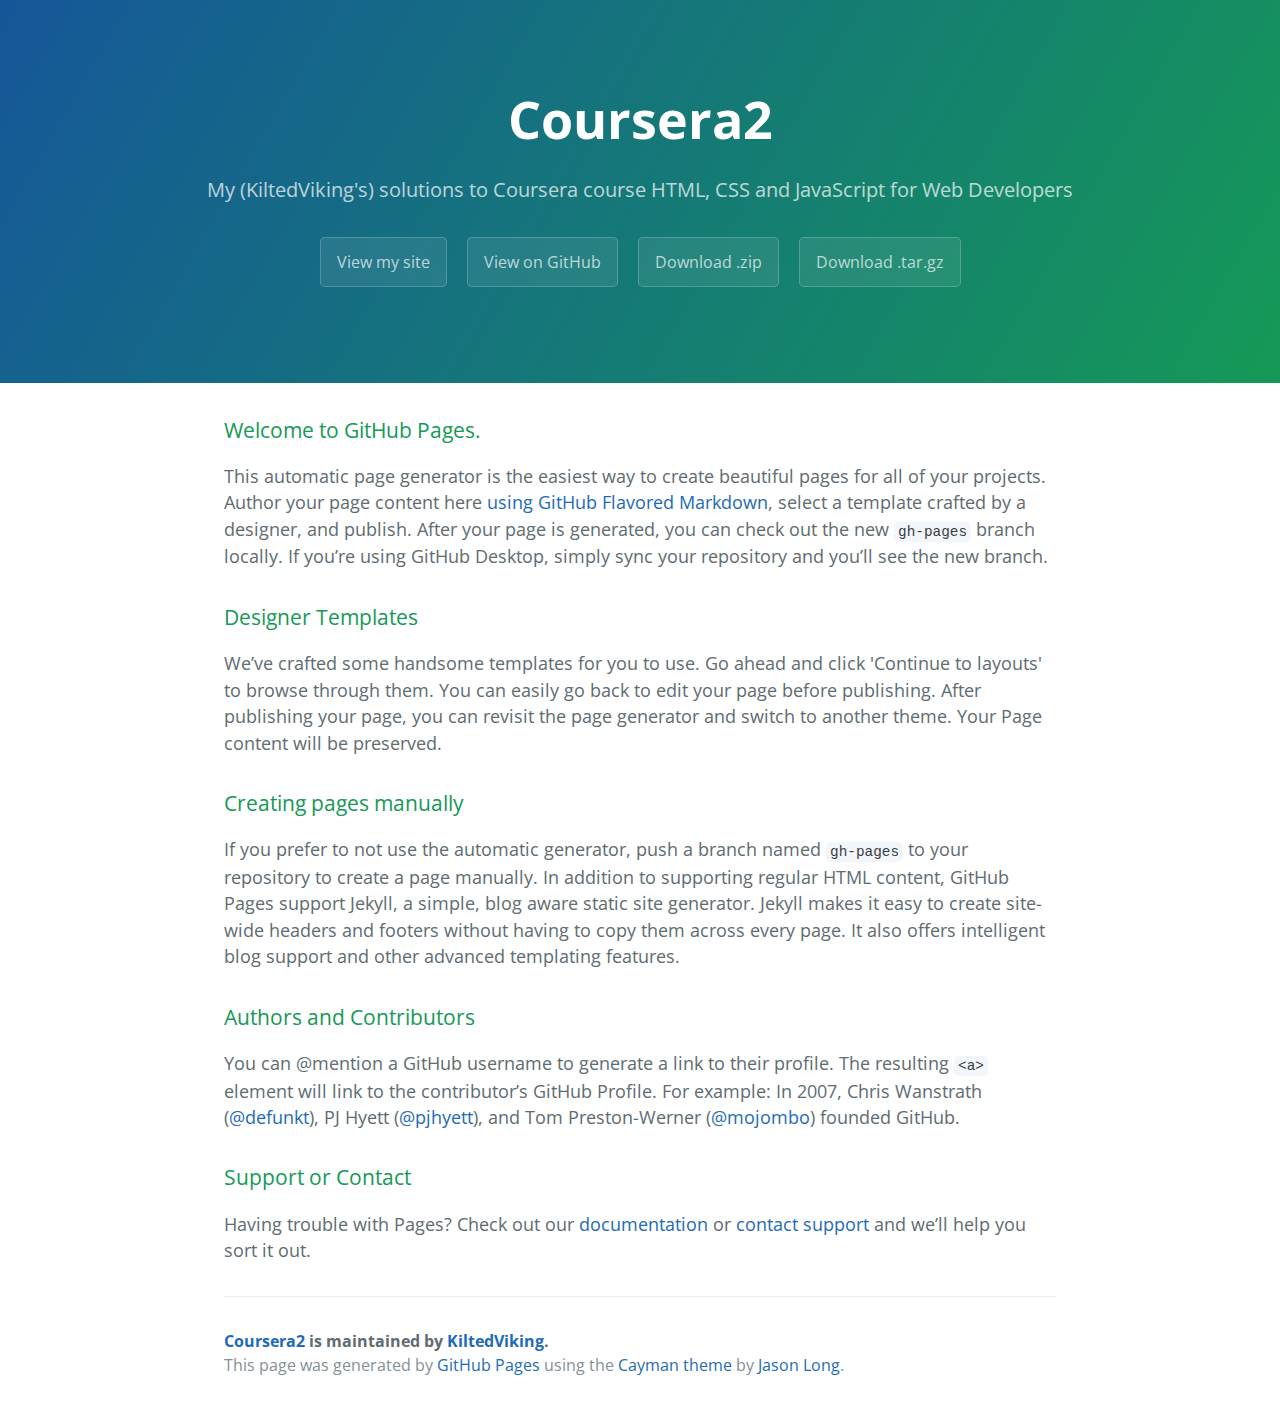
==== index.html @ 8caa8518 "Minor changes (to be sent to other computer)" ====
<!DOCTYPE html>
<html lang="en-us">
  <head>
    <meta charset="UTF-8">
    <title>Coursera2 by KiltedViking</title>
    <meta name="viewport" content="width=device-width, initial-scale=1">
    <link rel="stylesheet" type="text/css" href="stylesheets/normalize.css" media="screen">
    <link href='https://fonts.googleapis.com/css?family=Open+Sans:400,700' rel='stylesheet' type='text/css'>
    <link rel="stylesheet" type="text/css" href="stylesheets/stylesheet.css" media="screen">
    <link rel="stylesheet" type="text/css" href="stylesheets/github-light.css" media="screen">
  </head>
  <body>
    <section class="page-header">
      <h1 class="project-name">Coursera2</h1>
      <h2 class="project-tagline">My (KiltedViking's) solutions to Coursera course HTML, CSS and JavaScript for Web Developers</h2>
      <a href="site/" class="btn">View my site</a>
      <a href="https://github.com/KiltedViking/Coursera2" class="btn">View on GitHub</a>
      <a href="https://github.com/KiltedViking/Coursera2/zipball/gh-pages" class="btn">Download .zip</a>
      <a href="https://github.com/KiltedViking/Coursera2/tarball/gh-pages" class="btn">Download .tar.gz</a>
    </section>

    <section class="main-content">
      <h3>
<a id="welcome-to-github-pages" class="anchor" href="#welcome-to-github-pages" aria-hidden="true"><span aria-hidden="true" class="octicon octicon-link"></span></a>Welcome to GitHub Pages.</h3>

<p>This automatic page generator is the easiest way to create beautiful pages for all of your projects. Author your page content here <a href="https://guides.github.com/features/mastering-markdown/">using GitHub Flavored Markdown</a>, select a template crafted by a designer, and publish. After your page is generated, you can check out the new <code>gh-pages</code> branch locally. If you’re using GitHub Desktop, simply sync your repository and you’ll see the new branch.</p>

<h3>
<a id="designer-templates" class="anchor" href="#designer-templates" aria-hidden="true"><span aria-hidden="true" class="octicon octicon-link"></span></a>Designer Templates</h3>

<p>We’ve crafted some handsome templates for you to use. Go ahead and click 'Continue to layouts' to browse through them. You can easily go back to edit your page before publishing. After publishing your page, you can revisit the page generator and switch to another theme. Your Page content will be preserved.</p>

<h3>
<a id="creating-pages-manually" class="anchor" href="#creating-pages-manually" aria-hidden="true"><span aria-hidden="true" class="octicon octicon-link"></span></a>Creating pages manually</h3>

<p>If you prefer to not use the automatic generator, push a branch named <code>gh-pages</code> to your repository to create a page manually. In addition to supporting regular HTML content, GitHub Pages support Jekyll, a simple, blog aware static site generator. Jekyll makes it easy to create site-wide headers and footers without having to copy them across every page. It also offers intelligent blog support and other advanced templating features.</p>

<h3>
<a id="authors-and-contributors" class="anchor" href="#authors-and-contributors" aria-hidden="true"><span aria-hidden="true" class="octicon octicon-link"></span></a>Authors and Contributors</h3>

<p>You can @mention a GitHub username to generate a link to their profile. The resulting <code>&lt;a&gt;</code> element will link to the contributor’s GitHub Profile. For example: In 2007, Chris Wanstrath (<a href="https://github.com/defunkt" class="user-mention">@defunkt</a>), PJ Hyett (<a href="https://github.com/pjhyett" class="user-mention">@pjhyett</a>), and Tom Preston-Werner (<a href="https://github.com/mojombo" class="user-mention">@mojombo</a>) founded GitHub.</p>

<h3>
<a id="support-or-contact" class="anchor" href="#support-or-contact" aria-hidden="true"><span aria-hidden="true" class="octicon octicon-link"></span></a>Support or Contact</h3>

<p>Having trouble with Pages? Check out our <a href="https://help.github.com/pages">documentation</a> or <a href="https://github.com/contact">contact support</a> and we’ll help you sort it out.</p>

      <footer class="site-footer">
        <span class="site-footer-owner"><a href="https://github.com/KiltedViking/Coursera2">Coursera2</a> is maintained by <a href="https://github.com/KiltedViking">KiltedViking</a>.</span>

        <span class="site-footer-credits">This page was generated by <a href="https://pages.github.com">GitHub Pages</a> using the <a href="https://github.com/jasonlong/cayman-theme">Cayman theme</a> by <a href="https://twitter.com/jasonlong">Jason Long</a>.</span>
      </footer>

    </section>

  
  </body>
</html>
---- stylesheets/stylesheet.css ----
* {
  box-sizing: border-box; }

body {
  padding: 0;
  margin: 0;
  font-family: "Open Sans", "Helvetica Neue", Helvetica, Arial, sans-serif;
  font-size: 16px;
  line-height: 1.5;
  color: #606c71; }

a {
  color: #1e6bb8;
  text-decoration: none; }
  a:hover {
    text-decoration: underline; }

.btn {
  display: inline-block;
  margin-bottom: 1rem;
  color: rgba(255, 255, 255, 0.7);
  background-color: rgba(255, 255, 255, 0.08);
  border-color: rgba(255, 255, 255, 0.2);
  border-style: solid;
  border-width: 1px;
  border-radius: 0.3rem;
  transition: color 0.2s, background-color 0.2s, border-color 0.2s; }
  .btn + .btn {
    margin-left: 1rem; }

.btn:hover {
  color: rgba(255, 255, 255, 0.8);
  text-decoration: none;
  background-color: rgba(255, 255, 255, 0.2);
  border-color: rgba(255, 255, 255, 0.3); }

@media screen and (min-width: 64em) {
  .btn {
    padding: 0.75rem 1rem; } }

@media screen and (min-width: 42em) and (max-width: 64em) {
  .btn {
    padding: 0.6rem 0.9rem;
    font-size: 0.9rem; } }

@media screen and (max-width: 42em) {
  .btn {
    display: block;
    width: 100%;
    padding: 0.75rem;
    font-size: 0.9rem; }
    .btn + .btn {
      margin-top: 1rem;
      margin-left: 0; } }

.page-header {
  color: #fff;
  text-align: center;
  background-color: #159957;
  background-image: linear-gradient(120deg, #155799, #159957); }

@media screen and (min-width: 64em) {
  .page-header {
    padding: 5rem 6rem; } }

@media screen and (min-width: 42em) and (max-width: 64em) {
  .page-header {
    padding: 3rem 4rem; } }

@media screen and (max-width: 42em) {
  .page-header {
    padding: 2rem 1rem; } }

.project-name {
  margin-top: 0;
  margin-bottom: 0.1rem; }

@media screen and (min-width: 64em) {
  .project-name {
    font-size: 3.25rem; } }

@media screen and (min-width: 42em) and (max-width: 64em) {
  .project-name {
    font-size: 2.25rem; } }

@media screen and (max-width: 42em) {
  .project-name {
    font-size: 1.75rem; } }

.project-tagline {
  margin-bottom: 2rem;
  font-weight: normal;
  opacity: 0.7; }

@media screen and (min-width: 64em) {
  .project-tagline {
    font-size: 1.25rem; } }

@media screen and (min-width: 42em) and (max-width: 64em) {
  .project-tagline {
    font-size: 1.15rem; } }

@media screen and (max-width: 42em) {
  .project-tagline {
    font-size: 1rem; } }

.main-content :first-child {
  margin-top: 0; }
.main-content img {
  max-width: 100%; }
.main-content h1, .main-content h2, .main-content h3, .main-content h4, .main-content h5, .main-content h6 {
  margin-top: 2rem;
  margin-bottom: 1rem;
  font-weight: normal;
  color: #159957; }
.main-content p {
  margin-bottom: 1em; }
.main-content code {
  padding: 2px 4px;
  font-family: Consolas, "Liberation Mono", Menlo, Courier, monospace;
  font-size: 0.9rem;
  color: #383e41;
  background-color: #f3f6fa;
  border-radius: 0.3rem; }
.main-content pre {
  padding: 0.8rem;
  margin-top: 0;
  margin-bottom: 1rem;
  font: 1rem Consolas, "Liberation Mono", Menlo, Courier, monospace;
  color: #567482;
  word-wrap: normal;
  background-color: #f3f6fa;
  border: solid 1px #dce6f0;
  border-radius: 0.3rem; }
  .main-content pre > code {
    padding: 0;
    margin: 0;
    font-size: 0.9rem;
    color: #567482;
    word-break: normal;
    white-space: pre;
    background: transparent;
    border: 0; }
.main-content .highlight {
  margin-bottom: 1rem; }
  .main-content .highlight pre {
    margin-bottom: 0;
    word-break: normal; }
.main-content .highlight pre, .main-content pre {
  padding: 0.8rem;
  overflow: auto;
  font-size: 0.9rem;
  line-height: 1.45;
  border-radius: 0.3rem; }
.main-content pre code, .main-content pre tt {
  display: inline;
  max-width: initial;
  padding: 0;
  margin: 0;
  overflow: initial;
  line-height: inherit;
  word-wrap: normal;
  background-color: transparent;
  border: 0; }
  .main-content pre code:before, .main-content pre code:after, .main-content pre tt:before, .main-content pre tt:after {
    content: normal; }
.main-content ul, .main-content ol {
  margin-top: 0; }
.main-content blockquote {
  padding: 0 1rem;
  margin-left: 0;
  color: #819198;
  border-left: 0.3rem solid #dce6f0; }
  .main-content blockquote > :first-child {
    margin-top: 0; }
  .main-content blockquote > :last-child {
    margin-bottom: 0; }
.main-content table {
  display: block;
  width: 100%;
  overflow: auto;
  word-break: normal;
  word-break: keep-all; }
  .main-content table th {
    font-weight: bold; }
  .main-content table th, .main-content table td {
    padding: 0.5rem 1rem;
    border: 1px solid #e9ebec; }
.main-content dl {
  padding: 0; }
  .main-content dl dt {
    padding: 0;
    margin-top: 1rem;
    font-size: 1rem;
    font-weight: bold; }
  .main-content dl dd {
    padding: 0;
    margin-bottom: 1rem; }
.main-content hr {
  height: 2px;
  padding: 0;
  margin: 1rem 0;
  background-color: #eff0f1;
  border: 0; }

@media screen and (min-width: 64em) {
  .main-content {
    max-width: 64rem;
    padding: 2rem 6rem;
    margin: 0 auto;
    font-size: 1.1rem; } }

@media screen and (min-width: 42em) and (max-width: 64em) {
  .main-content {
    padding: 2rem 4rem;
    font-size: 1.1rem; } }

@media screen and (max-width: 42em) {
  .main-content {
    padding: 2rem 1rem;
    font-size: 1rem; } }

.site-footer {
  padding-top: 2rem;
  margin-top: 2rem;
  border-top: solid 1px #eff0f1; }

.site-footer-owner {
  display: block;
  font-weight: bold; }

.site-footer-credits {
  color: #819198; }

@media screen and (min-width: 64em) {
  .site-footer {
    font-size: 1rem; } }

@media screen and (min-width: 42em) and (max-width: 64em) {
  .site-footer {
    font-size: 1rem; } }

@media screen and (max-width: 42em) {
  .site-footer {
    font-size: 0.9rem; } }
---- stylesheets/github-light.css ----
/*
The MIT License (MIT)

Copyright (c) 2016 GitHub, Inc.

Permission is hereby granted, free of charge, to any person obtaining a copy
of this software and associated documentation files (the "Software"), to deal
in the Software without restriction, including without limitation the rights
to use, copy, modify, merge, publish, distribute, sublicense, and/or sell
copies of the Software, and to permit persons to whom the Software is
furnished to do so, subject to the following conditions:

The above copyright notice and this permission notice shall be included in all
copies or substantial portions of the Software.

THE SOFTWARE IS PROVIDED "AS IS", WITHOUT WARRANTY OF ANY KIND, EXPRESS OR
IMPLIED, INCLUDING BUT NOT LIMITED TO THE WARRANTIES OF MERCHANTABILITY,
FITNESS FOR A PARTICULAR PURPOSE AND NONINFRINGEMENT. IN NO EVENT SHALL THE
AUTHORS OR COPYRIGHT HOLDERS BE LIABLE FOR ANY CLAIM, DAMAGES OR OTHER
LIABILITY, WHETHER IN AN ACTION OF CONTRACT, TORT OR OTHERWISE, ARISING FROM,
OUT OF OR IN CONNECTION WITH THE SOFTWARE OR THE USE OR OTHER DEALINGS IN THE
SOFTWARE.

*/

.pl-c /* comment */ {
  color: #969896;
}

.pl-c1 /* constant, variable.other.constant, support, meta.property-name, support.constant, support.variable, meta.module-reference, markup.raw, meta.diff.header */,
.pl-s .pl-v /* string variable */ {
  color: #0086b3;
}

.pl-e /* entity */,
.pl-en /* entity.name */ {
  color: #795da3;
}

.pl-smi /* variable.parameter.function, storage.modifier.package, storage.modifier.import, storage.type.java, variable.other */,
.pl-s .pl-s1 /* string source */ {
  color: #333;
}

.pl-ent /* entity.name.tag */ {
  color: #63a35c;
}

.pl-k /* keyword, storage, storage.type */ {
  color: #a71d5d;
}

.pl-s /* string */,
.pl-pds /* punctuation.definition.string, string.regexp.character-class */,
.pl-s .pl-pse .pl-s1 /* string punctuation.section.embedded source */,
.pl-sr /* string.regexp */,
.pl-sr .pl-cce /* string.regexp constant.character.escape */,
.pl-sr .pl-sre /* string.regexp source.ruby.embedded */,
.pl-sr .pl-sra /* string.regexp string.regexp.arbitrary-repitition */ {
  color: #183691;
}

.pl-v /* variable */ {
  color: #ed6a43;
}

.pl-id /* invalid.deprecated */ {
  color: #b52a1d;
}

.pl-ii /* invalid.illegal */ {
  color: #f8f8f8;
  background-color: #b52a1d;
}

.pl-sr .pl-cce /* string.regexp constant.character.escape */ {
  font-weight: bold;
  color: #63a35c;
}

.pl-ml /* markup.list */ {
  color: #693a17;
}

.pl-mh /* markup.heading */,
.pl-mh .pl-en /* markup.heading entity.name */,
.pl-ms /* meta.separator */ {
  font-weight: bold;
  color: #1d3e81;
}

.pl-mq /* markup.quote */ {
  color: #008080;
}

.pl-mi /* markup.italic */ {
  font-style: italic;
  color: #333;
}

.pl-mb /* markup.bold */ {
  font-weight: bold;
  color: #333;
}

.pl-md /* markup.deleted, meta.diff.header.from-file */ {
  color: #bd2c00;
  background-color: #ffecec;
}

.pl-mi1 /* markup.inserted, meta.diff.header.to-file */ {
  color: #55a532;
  background-color: #eaffea;
}

.pl-mdr /* meta.diff.range */ {
  font-weight: bold;
  color: #795da3;
}

.pl-mo /* meta.output */ {
  color: #1d3e81;
}
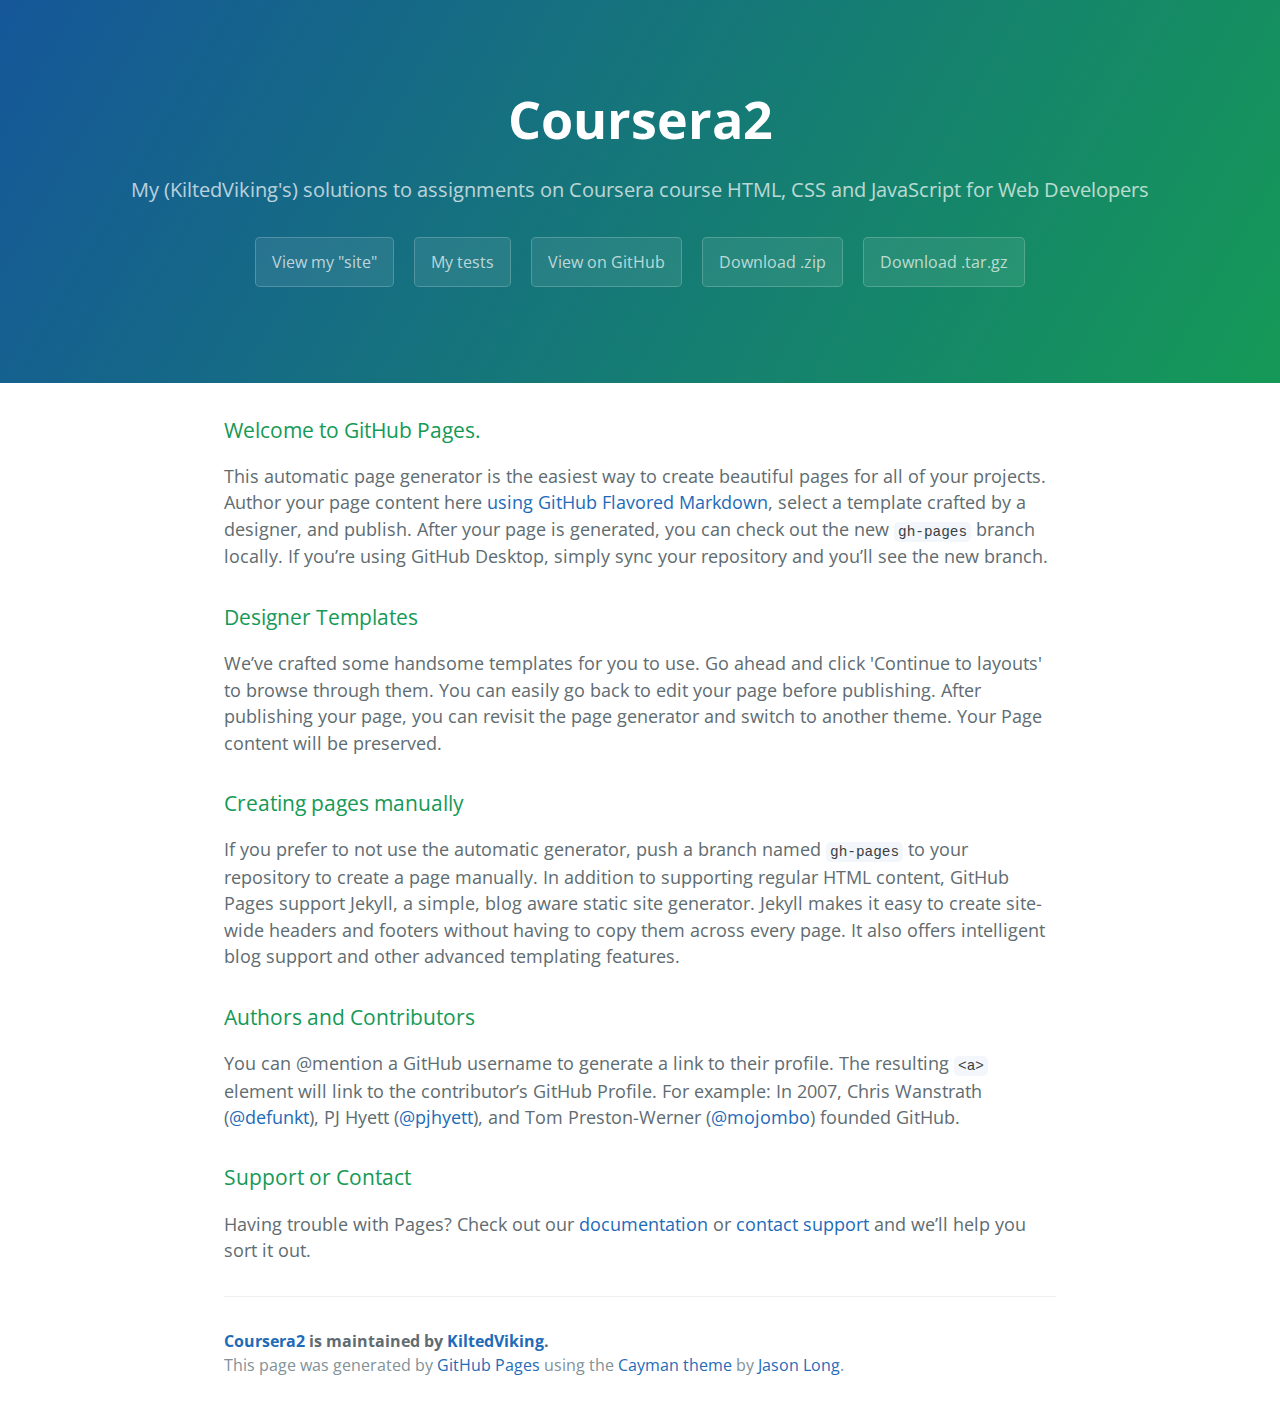
==== commit d7f9a5c3: "Added link to tests" ====
--- a/index.html
+++ b/index.html
@@ -12,8 +12,9 @@
   <body>
     <section class="page-header">
       <h1 class="project-name">Coursera2</h1>
-      <h2 class="project-tagline">My (KiltedViking's) solutions to Coursera course HTML, CSS and JavaScript for Web Developers</h2>
-      <a href="site/" class="btn">View my site</a>
+      <h2 class="project-tagline">My (KiltedViking's) solutions to assignments on Coursera course HTML, CSS and JavaScript for Web Developers</h2>
+      <a href="site/" class="btn">View my &quot;site&quot;</a>
+      <a href="tests/" class="btn">My tests</a>
       <a href="https://github.com/KiltedViking/Coursera2" class="btn">View on GitHub</a>
       <a href="https://github.com/KiltedViking/Coursera2/zipball/gh-pages" class="btn">Download .zip</a>
       <a href="https://github.com/KiltedViking/Coursera2/tarball/gh-pages" class="btn">Download .tar.gz</a>
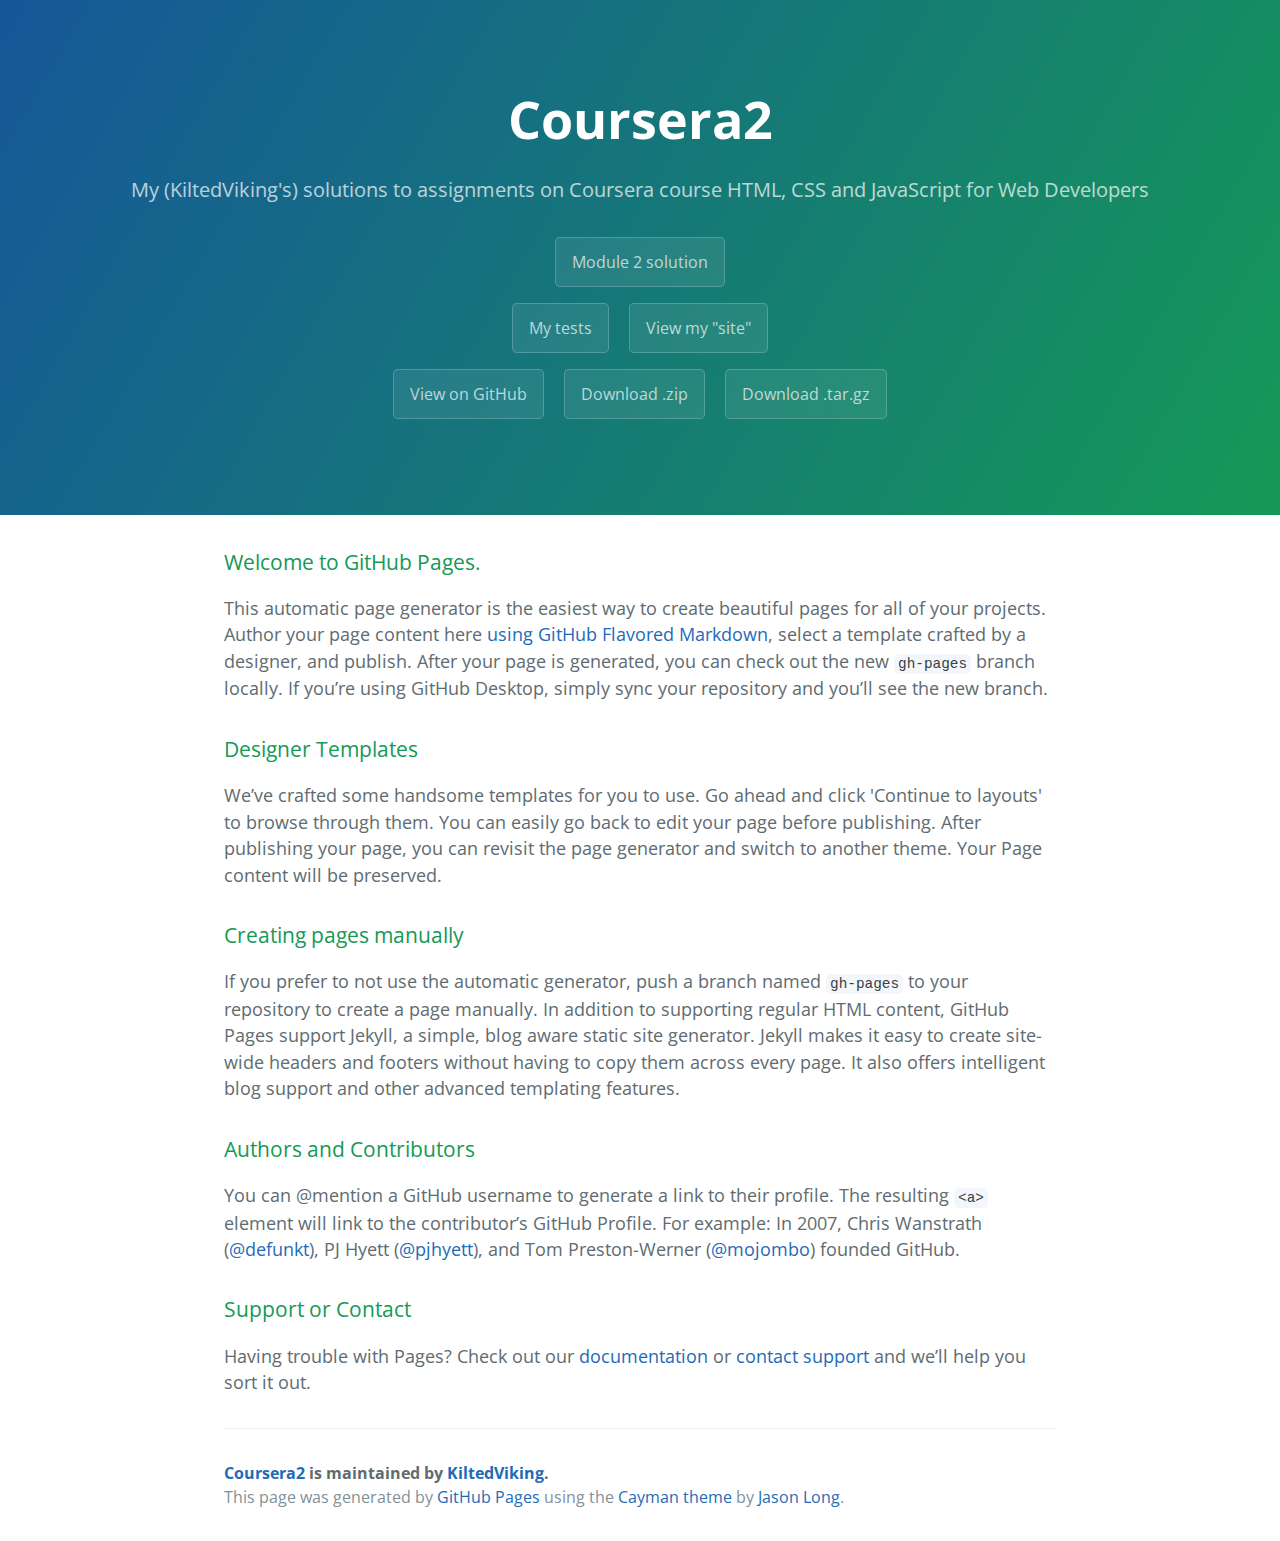
==== commit c0d94d8a: "Completed assignment for module 2" ====
--- a/index.html
+++ b/index.html
@@ -13,8 +13,11 @@
     <section class="page-header">
       <h1 class="project-name">Coursera2</h1>
       <h2 class="project-tagline">My (KiltedViking's) solutions to assignments on Coursera course HTML, CSS and JavaScript for Web Developers</h2>
+      <a href="tests/" class="btn">Module 2 solution</a>
+      <br />
+      <a href="tests/" class="btn">My tests</a>
       <a href="site/" class="btn">View my &quot;site&quot;</a>
-      <a href="tests/" class="btn">My tests</a>
+      <br />
       <a href="https://github.com/KiltedViking/Coursera2" class="btn">View on GitHub</a>
       <a href="https://github.com/KiltedViking/Coursera2/zipball/gh-pages" class="btn">Download .zip</a>
       <a href="https://github.com/KiltedViking/Coursera2/tarball/gh-pages" class="btn">Download .tar.gz</a>
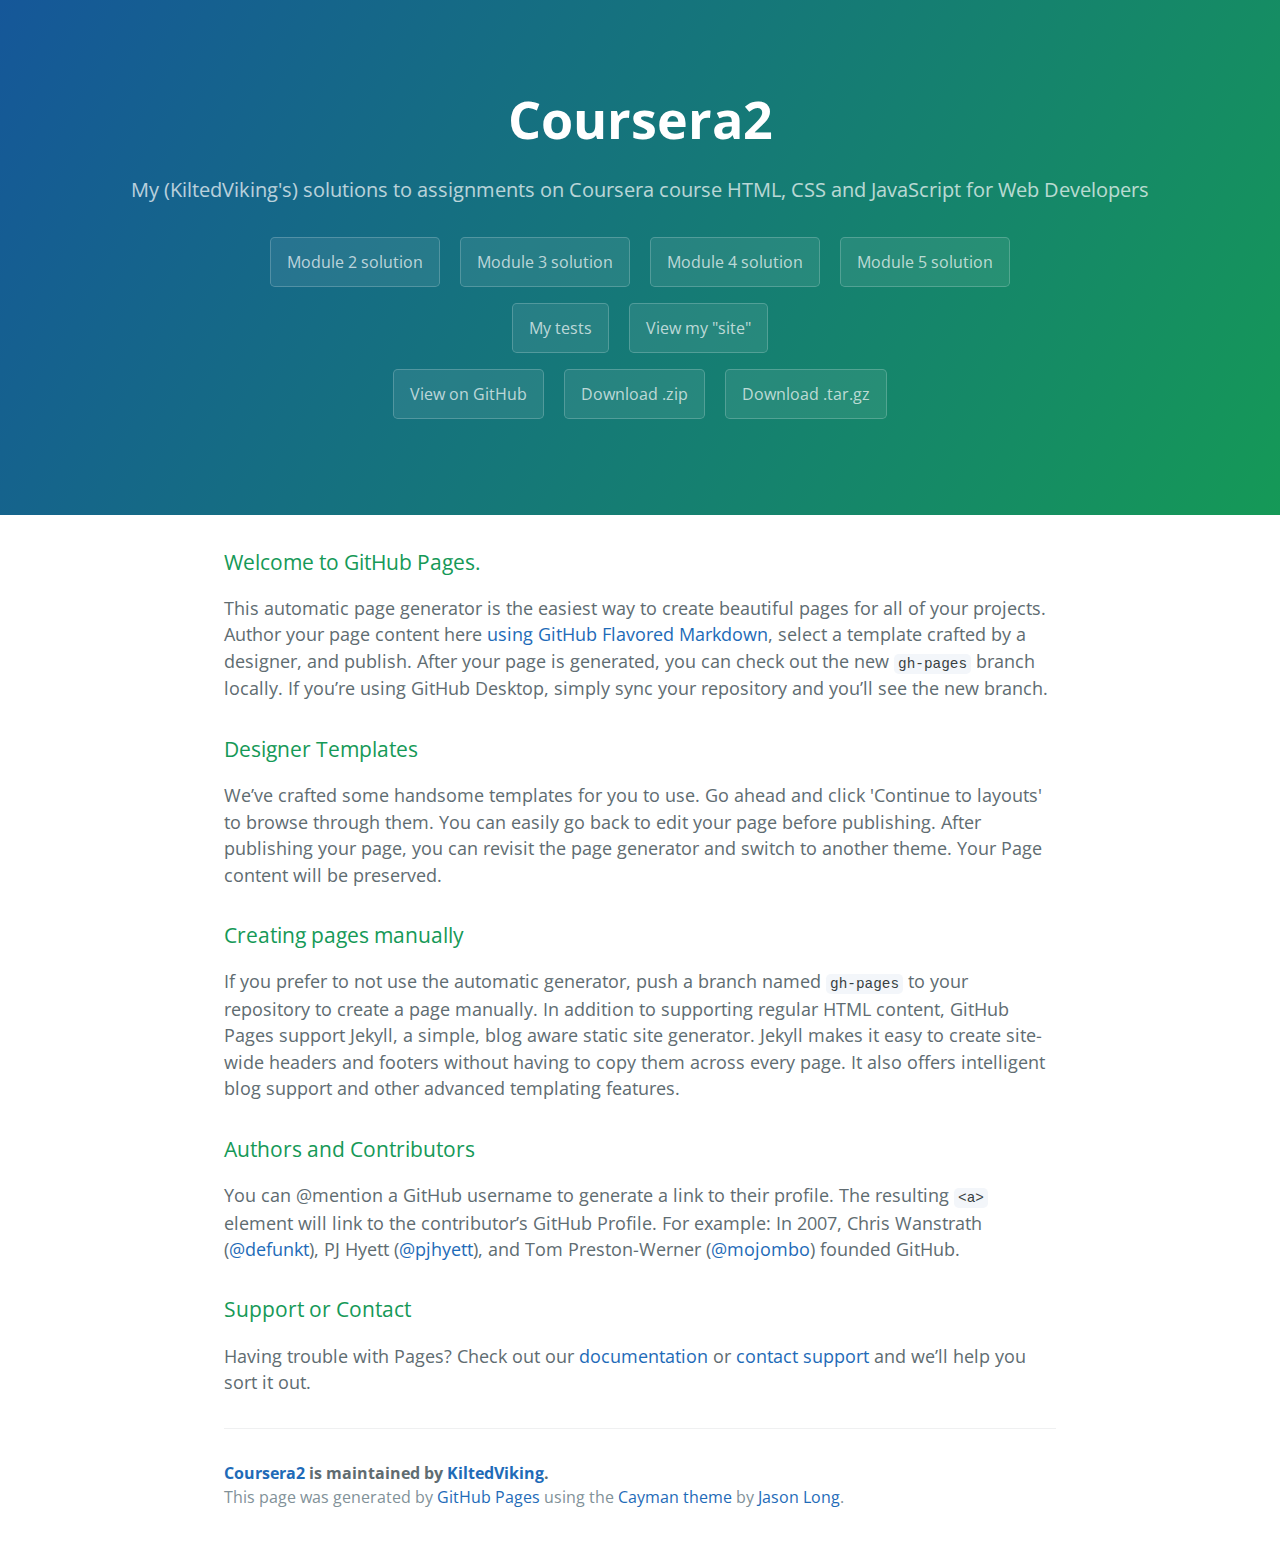
==== commit 04f9ec41: "Completed assignment for module 3" ====
--- a/index.html
+++ b/index.html
@@ -13,12 +13,15 @@
     <section class="page-header">
       <h1 class="project-name">Coursera2</h1>
       <h2 class="project-tagline">My (KiltedViking's) solutions to assignments on Coursera course HTML, CSS and JavaScript for Web Developers</h2>
-      <a href="tests/" class="btn">Module 2 solution</a>
+      <a href="module2-solution/" class="btn">Module 2 solution</a>
+      <a href="module3-solution/" class="btn">Module 3 solution</a>
+      <a href="module4-solution/" class="btn" disabled>Module 4 solution</a>
+      <a href="module5-solution/" class="btn" disabled>Module 5 solution</a>
       <br />
       <a href="tests/" class="btn">My tests</a>
       <a href="site/" class="btn">View my &quot;site&quot;</a>
       <br />
-      <a href="https://github.com/KiltedViking/Coursera2" class="btn">View on GitHub</a>
+      <a href="https://github.com/KiltedViking/Coursera2/tree/gh-pages" class="btn">View on GitHub</a>
       <a href="https://github.com/KiltedViking/Coursera2/zipball/gh-pages" class="btn">Download .zip</a>
       <a href="https://github.com/KiltedViking/Coursera2/tarball/gh-pages" class="btn">Download .tar.gz</a>
     </section>
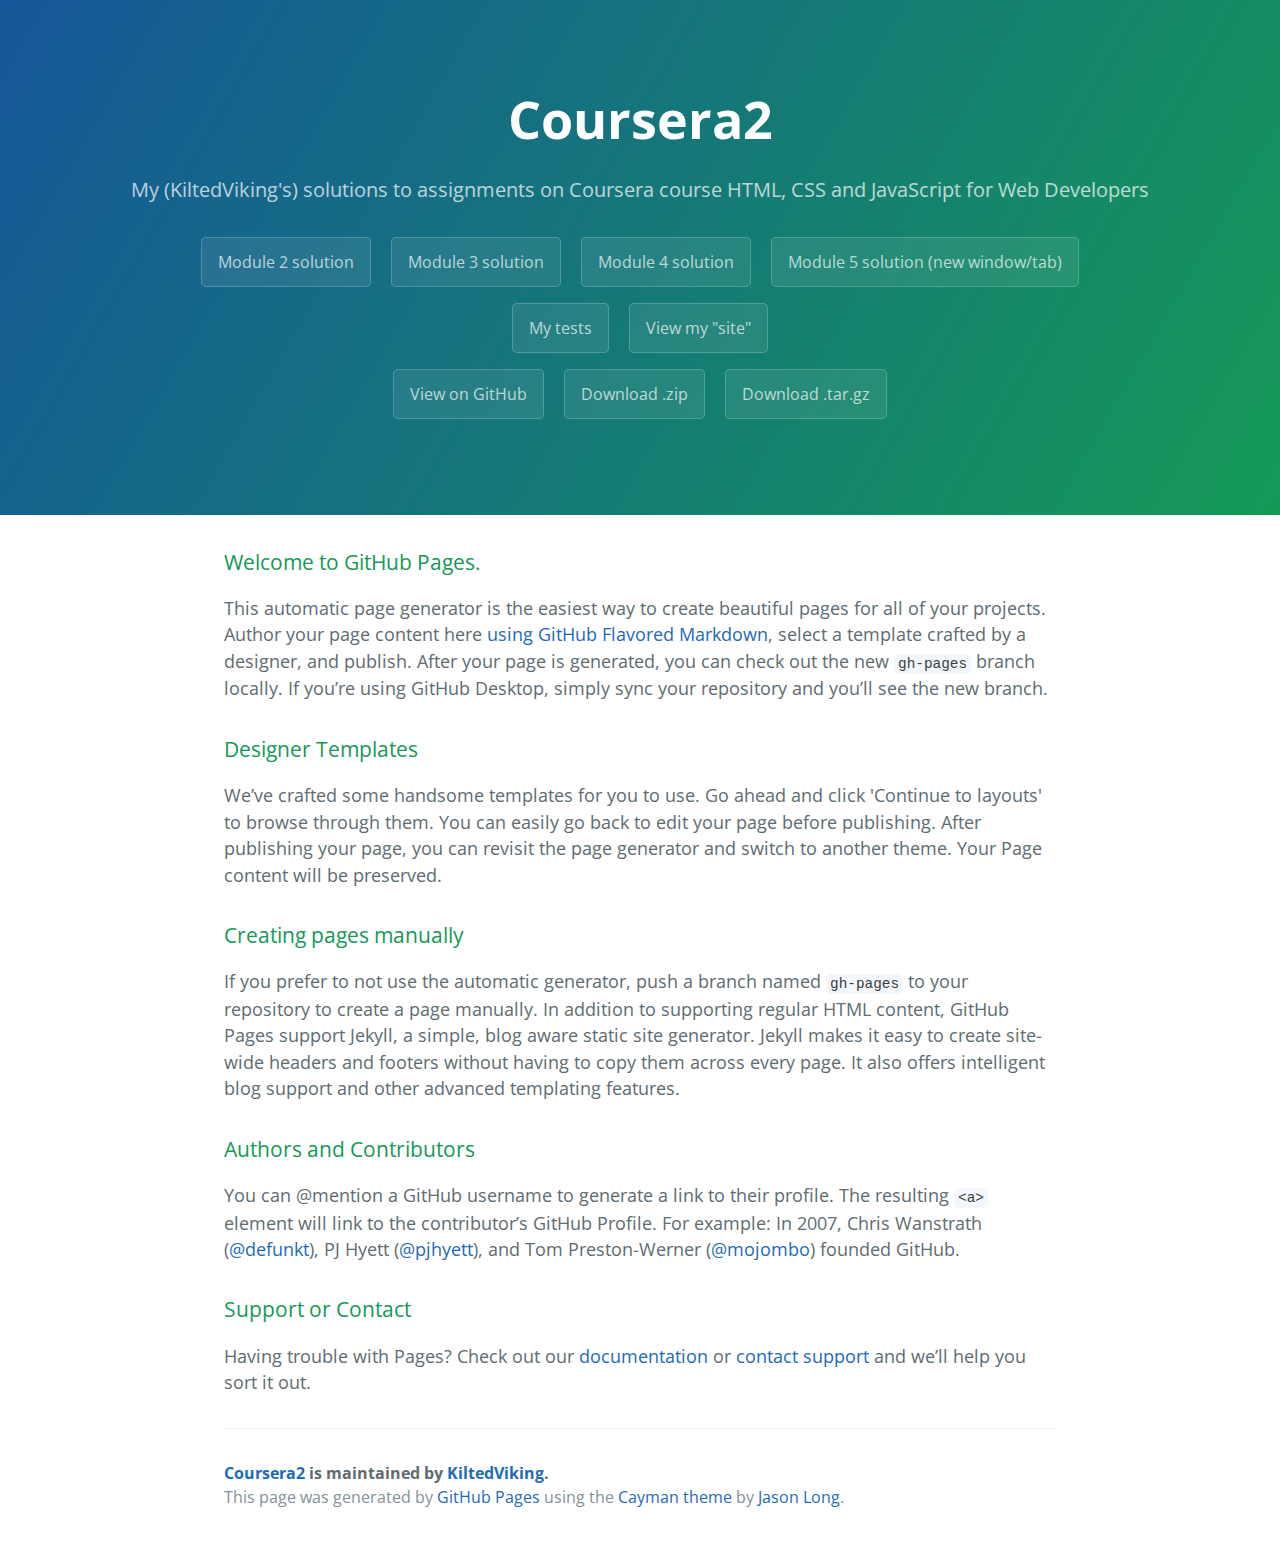
==== commit feb752ea: "Made solution to module 5 open in new window" ====
--- a/index.html
+++ b/index.html
@@ -15,8 +15,8 @@
       <h2 class="project-tagline">My (KiltedViking's) solutions to assignments on Coursera course HTML, CSS and JavaScript for Web Developers</h2>
       <a href="module2-solution/" class="btn">Module 2 solution</a>
       <a href="module3-solution/" class="btn">Module 3 solution</a>
-      <a href="module4-solution/" class="btn" disabled>Module 4 solution</a>
-      <a href="module5-solution/" class="btn" disabled>Module 5 solution</a>
+      <a href="module4-solution/" class="btn">Module 4 solution</a>
+      <a href="module5-solution/" class="btn" target="_blank">Module 5 solution (new window/tab)</a>
       <br />
       <a href="tests/" class="btn">My tests</a>
       <a href="site/" class="btn">View my &quot;site&quot;</a>
